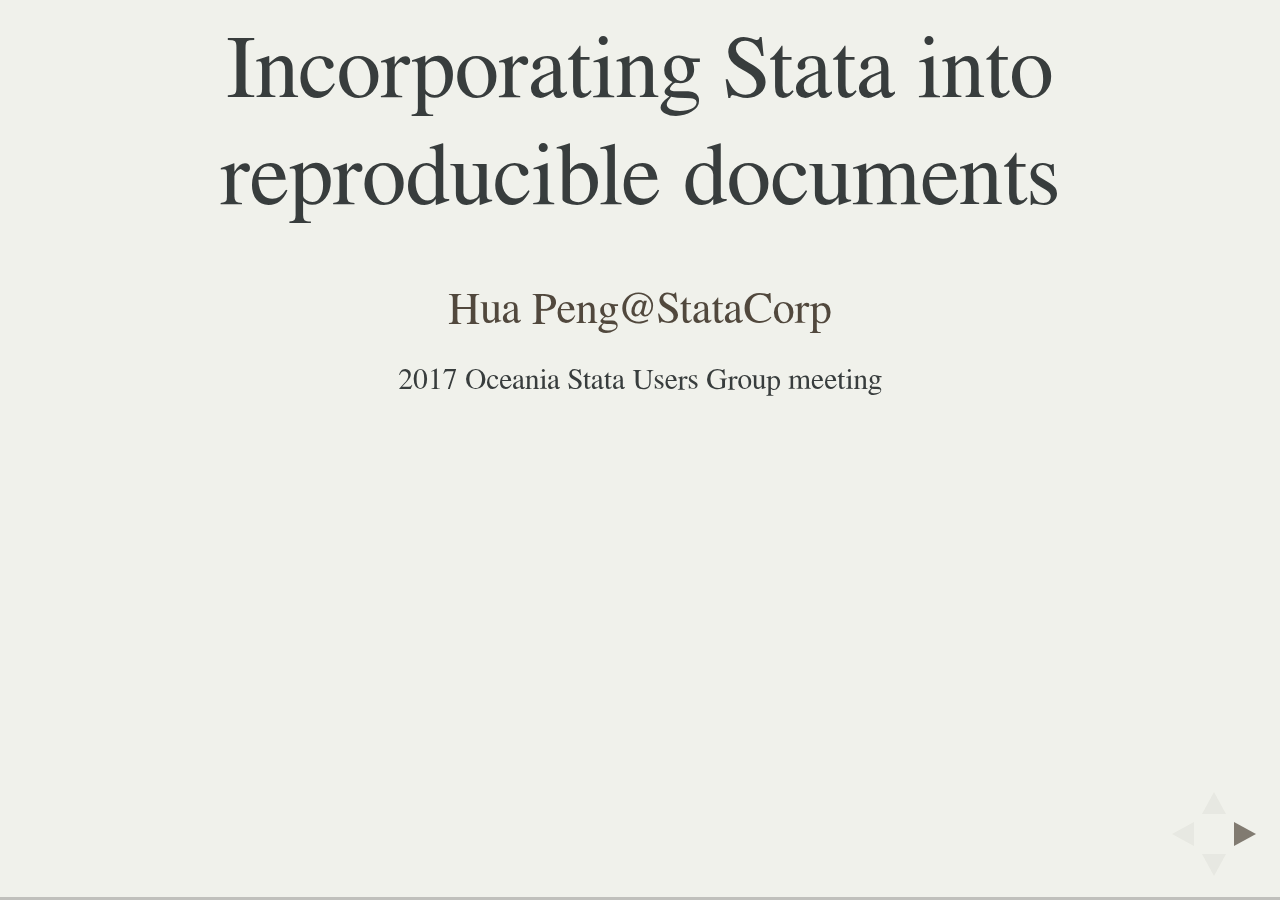
==== index.html @ 3a3a4949 "new file:   CONTRIBUTING.md 	new file:   Graph.svg 	new file:   Graph1.svg 	new file:   Graph2.svg 	" ====
<!doctype html>
<html lang="en">
<head>
<meta charset="utf-8">

<title></title>

<meta name="description" content="">    


<meta name="apple-mobile-web-app-capable" content="yes" />
<meta name="apple-mobile-web-app-status-bar-style" content="black-translucent" />

<meta name="viewport" content="width=device-width, initial-scale=1.0, maximum-scale=1.0, user-scalable=no">

<link rel="stylesheet" href="css/reveal.css">
  <link rel="stylesheet" href="css/theme/stata.css" id="theme">


<!-- For syntax highlighting -->
  <link rel="stylesheet" href="lib/css/zenburn.css">


<!-- If the query includes 'print-pdf', use the PDF print sheet -->
<script>
  document.write( '<link rel="stylesheet" href="css/print/' +
    ( window.location.search.match( /print-pdf/gi ) ? 'pdf' : 'paper' ) + 
    '.css" type="text/css" media="print">' );
</script>

<!--[if lt IE 9]>
<script src="lib/js/html5shiv.js"></script>
<![endif]-->
</head>

<body>

<div class="reveal">

<!-- Any section element inside of this container is displayed as a slide -->
<div class="slides">

<!--
<section>
<h1></h1>

<p>
<h4></h4>
</p>
</section>  
-->


<section id="incorporating-stata-into-reproducible-documents" class="slide level1">
<h1>Incorporating Stata into reproducible documents</h1>
<section id="hua-pengstatacorphpeng" class="level2">
<h2><a href="hpeng@stata.com">Hua Peng@StataCorp</a></h2>
<section id="oceania-stata-users-group-meeting" class="level3">
<h3>2017 Oceania Stata Users Group meeting</h3>
</section>
</section>
</section>
<section id="why-reproducible-documents" class="slide level1">
<h1>Why reproducible documents?</h1>
<p>Eliminate manual steps such as hand-editing documents</p>
<ul>
<li>mix formatted text and Stata output</li>
<li>include inline Stata results</li>
<li>embed Stata graphs</li>
<li>produce tables containing the output from selected Stata commands</li>
</ul>
</section>
<section id="commands-in-stata-15" class="slide level1">
<h1>Commands in Stata 15</h1>
<ul>
<li>dyndoc - convert dynamic Markdown documents to web pages</li>
<li>putdocx - create Word documents</li>
<li>putpdf - create PDF files</li>
</ul>
</section>
<section id="a-dyndoc-example" class="slide level1">
<h1>A dyndoc example</h1>
<p>Produce <a href="./example.html">a blog article</a> from a <a href="./example.md">dynamic markdown document</a></p>
</section>
<section id="quick-review-of-dynamic-tags" class="slide level1">
<h1>Quick review of dynamic tags</h1>
<section id="dd_do-for-a-block-of-stata-code" class="level2">
<h2>dd_do for a block of Stata code</h2>
<pre><code>&lt;&lt;dd_do&gt;&gt;
sysuse auto
regress weight displacement
&lt;&lt;/dd_do&gt;&gt;</code></pre>
</section>
<section id="section" class="level2">
<h2></h2>
<pre><code>. sysuse auto
(1978 Automobile Data)

. regress weight displacement

      Source |       SS           df       MS      Number of obs   =        74
-------------+----------------------------------   F(1, 72)        =    289.52
       Model |  35312313.3         1  35312313.3   Prob &gt; F        =    0.0000
    Residual |  8781865.08        72  121970.348   R-squared       =    0.8008
-------------+----------------------------------   Adj R-squared   =    0.7981
       Total |  44094178.4        73  604029.841   Root MSE        =    349.24

------------------------------------------------------------------------------
      weight |      Coef.   Std. Err.      t    P&gt;|t|     [95% Conf. Interval]
-------------+----------------------------------------------------------------
displacement |   7.573261   .4450891    17.02   0.000     6.685992     8.46053
       _cons |   1525.276   96.74555    15.77   0.000     1332.417    1718.134
------------------------------------------------------------------------------
</code></pre>
</section>
<section id="section-1" class="level2">
<h2></h2>
<p>Attributes change a tag's behavior</p>
<pre><code>&lt;&lt;dd_do:quietly&gt;&gt;
matrix define eb = e(b)
&lt;&lt;/dd_do&gt;&gt;</code></pre>
</section>
<section id="dd_display-for-inline-stata-results" class="level2">
<h2>dd_display for inline Stata results</h2>
<ul>
<li>For every unit increase in displacement, a &lt;&lt;dd_display:%9.4f eb[1,1]&gt;&gt; unit increase in weight is predicted.</li>
</ul>
<ul>
<li class="fragment">For every unit increase in displacement, a 7.5733 unit increase in weight is predicted.</li>
</ul>
</section>
<section id="dd_graph" class="level2">
<h2>dd_graph</h2>
<pre><code>&lt;&lt;dd_do:quietly&gt;&gt;
scatter weight displacement, mcolor(%30)
&lt;&lt;/dd_do&gt;&gt;</code></pre>
<pre><code>&lt;&lt;dd_graph&gt;&gt;</code></pre>
</section>
<section id="section-2" class="level2">
<h2></h2>
<section id="section-3" class="level4">
<h4><img src="Graph2.svg" ></h4>
</section>
</section>
</section>
<section id="putdocx" class="slide level1">
<h1>putdocx</h1>
<p>Produce a <a href="./exdocx.docx">.docx document</a> from a <a href="./exdocx.do">do-file</a></p>
<ul>
<li>full range of control for text formatting</li>
<li>flexible table output</li>
</ul>
</section>
<section id="output-tables-in-markdown" class="slide level1">
<h1>Output tables in markdown</h1>
<p>Produce <a href="./table.html">markdown tables</a> from <a href="./table.md">commands</a>, including</p>
<ul>
<li>all estimation commands using <strong>_coef_table</strong></li>
<li><strong>table</strong></li>
<li><strong>estimates table</strong></li>
</ul>
</section>
<section id="dyntext" class="slide level1">
<h1>dyntext</h1>
<p>Process dynamic tags in any text files, for example, LaTeX and JavaScript</p>
</section>
<section id="latex-file" class="slide level1">
<h1>LaTeX file</h1>
<p>Produce a <a href="./extex.pdf">.pdf file</a> from a <a href="./extex.md">LaTex file with dynamic tags</a> with dynamic tags</p>
<ul>
<li>use <strong>sjlog</strong></li>
<li>use <strong>pdflatex</strong> on the output of <strong>dyntext</strong></li>
</ul>
</section>
<section id="javascript" class="slide level1">
<h1>JavaScript</h1>
<ul>
<li>One <a href="./gchart.html">example</a> is using Google Chart library and the <a href="./gchart.txt">dynamic document</a></li>
<li>Another <a href="./gchart1.txt">example</a> is dynamically generating web pages based on arguments</li>
</ul>
</section>
<section id="use-pandoc-instead-of-statas-markdown" class="slide level1">
<h1>Use pandoc instead of Stata's markdown</h1>
<p>Produce reveal.js <a href="./aus17.md">slildes deck</a> with <a href="./dynpandoc.ado"><strong>dynpandoc</strong></a></p>
</section>
<section id="putpdf" class="slide level1">
<h1>putpdf</h1>
<p>Produce a <a href="./expdf.pdf">.pdf document</a> from a <a href="./expdf.do">do-file</a></p>
</section>
<section id="todo" class="slide level1">
<h1>TODO</h1>
<ul>
<li>cached code block</li>
<li>better LaTeX support</li>
</ul>
</section>
<section id="the-end" class="slide level1">
<h1>THE END</h1>
</section>
</div>
</div>
<script src="lib/js/head.min.js"></script>
<script src="js/reveal.js"></script>

<script>
  // Full list of configuration options available here:
  // https://github.com/hakimel/reveal.js#configuration
  Reveal.initialize({
    controls: true,
    progress: true,
    history: true,
    center: false,

  // available themes are in /css/theme
      theme: Reveal.getQueryHash().theme || 'stata', 
  
  // default/cube/page/concave/zoom/linear/fade/none
      transition: Reveal.getQueryHash().transition || 'default',
  
  // Optional libraries used to extend on reveal.js
  dependencies: [
    { src: 'lib/js/classList.js', condition: function() { return !document.body.classList; } },
    { src: 'plugin/markdown/showdown.js', condition: function() { return !!document.querySelector( '[data-markdown]' ); } },
    { src: 'plugin/markdown/markdown.js', condition: function() { return !!document.querySelector( '[data-markdown]' ); } },
    { src: 'plugin/highlight/highlight.js', async: true, callback: function() { hljs.initHighlightingOnLoad(); } },
    { src: 'plugin/zoom-js/zoom.js', async: true, condition: function() { return !!document.body.classList; } },
    { src: 'plugin/notes/notes.js', async: true, condition: function() { return !!document.body.classList; } }
    // { src: 'plugin/remotes/remotes.js', async: true, condition: function() { return !!document.body.classList; } }
  ]
  });

</script>

</body>
</html>
---- css/theme/stata.css ----
/**
 * A simple theme for reveal.js presentations, similar
 * to the default theme. The accent color is brown.
 *
 * This theme is Copyright (C) 2012-2013 Owen Versteeg, http://owenversteeg.com - it is MIT licensed.
 */
.reveal a {
  line-height: 1.3em; }

/*********************************************
 * GLOBAL STYLES
 *********************************************/
body {
  background: #F0F1EB;
  background-color: #F0F1EB; }

.reveal {
  font-family: "Palatino Linotype", "Book Antiqua", Palatino, FreeSerif, serif;
  font-size: 40px;
  font-weight: normal;
  color: #000; }

::selection {
  color: #fff;
  background: #26351C;
  text-shadow: none; }

::-moz-selection {
  color: #fff;
  background: #26351C;
  text-shadow: none; }

.reveal .slides > section,
.reveal .slides > section > section {
  line-height: 1.3;
  font-weight: inherit; }

/*********************************************
 * HEADERS
 *********************************************/
.reveal h1,
.reveal h2,
.reveal h3,
.reveal h4,
.reveal h5,
.reveal h6 {
  margin: 0 0 20px 0;
  color: #383D3D;
  font-family: "Palatino Linotype", "Book Antiqua", Palatino, FreeSerif, serif;
  font-weight: normal;
  line-height: 1.2;
  letter-spacing: normal;
  text-transform: none;
  text-shadow: none;
  word-wrap: break-word; }

.reveal h1 {
  font-size: 1.8em; }

.reveal h2 {
  font-size: 0.9em; }

.reveal h3 {
  font-size: 0.6em; }

.reveal h4 {
  font-size: 0.3em; }

.reveal h1 {
  text-shadow: none; }

/*********************************************
 * OTHER
 *********************************************/
.reveal p {
  margin: 20px 0;
  text-align: left;
  line-height: 1.3; }

/* Ensure certain elements are never larger than the slide itself */
.reveal img,
.reveal video,
.reveal iframe {
  max-width: 95%;
  max-height: 95%; }

.reveal strong,
.reveal b {
  font-weight: bold; }

.reveal em {
  font-style: italic; }

.reveal ol,
.reveal dl,
.reveal ul {
  display: inline-block;
  text-align: left;
  margin: 0 0 0 1em; }

.reveal ol {
  list-style-type: decimal; }

.reveal ul {
  list-style-type: disc; }

.reveal ul ul {
  list-style-type: square; }

.reveal ul ul ul {
  list-style-type: circle; }

.reveal ul ul,
.reveal ul ol,
.reveal ol ol,
.reveal ol ul {
  display: block;
  margin-left: 40px; }

.reveal dt {
  font-weight: bold; }

.reveal dd {
  margin-left: 40px; }

.reveal q,
.reveal blockquote {
  quotes: none; }

.reveal blockquote {
  display: block;
  position: relative;
  width: 70%;
  margin: 20px auto;
  padding: 5px;
  font-style: italic;
  background: rgba(255, 255, 255, 0.05);
  box-shadow: 0px 0px 2px rgba(0, 0, 0, 0.2); }

.reveal blockquote p:first-child,
.reveal blockquote p:last-child {
  display: inline-block; }

.reveal q {
  font-style: italic; }

.reveal pre {
  display: block;
  position: relative;
  width: 90%;
  margin: 20px auto;
  text-align: left;
  font-size: 0.55em;
  font-family: monospace;
  line-height: 1.1em;
  word-wrap: break-word;
  box-shadow: 0px 0px 6px rgba(0, 0, 0, 0.3); }

.reveal code {
  font-family: monospace; }

.reveal pre code {
  display: block;
  padding: 5px;
  overflow: auto;
  font-size: 0.70em;
  max-height: 400px;
  word-wrap: normal;
  line-height: 1.1em; }

.reveal table {
  margin: auto;
  border-collapse: collapse;
  border-spacing: 0; }

.reveal table th {
  font-weight: bold; }

.reveal table th,
.reveal table td {
  font-size: 0.60em;
  text-align: left;
  padding: 0.2em 0.5em 0.2em 0.5em;
  border-bottom: 1px solid; }

.reveal table th[align="center"],
.reveal table td[align="center"] {
  text-align: center; }

.reveal table th[align="right"],
.reveal table td[align="right"] {
  text-align: right; }

.reveal table tbody tr:last-child th,
.reveal table tbody tr:last-child td {
  border-bottom: none; }

.reveal sup {
  vertical-align: super; }

.reveal sub {
  vertical-align: sub; }

.reveal small {
  display: inline-block;
  font-size: 0.6em;
  line-height: 1.2em;
  vertical-align: top; }

.reveal small * {
  vertical-align: top; }

/*********************************************
 * LINKS
 *********************************************/
.reveal a {
  color: #51483D;
  text-decoration: none;
  -webkit-transition: color .15s ease;
  -moz-transition: color .15s ease;
  transition: color .15s ease; }

.reveal a:hover {
  color: #8b7c69;
  text-shadow: none;
  border: none; }

.reveal .roll span:after {
  color: #fff;
  background: #25211c; }

/*********************************************
 * IMAGES
 *********************************************/
.reveal section img {
  margin: 15px 0px;
  background: rgba(255, 255, 255, 0.12);
  border: 4px solid #000;
  box-shadow: 0 0 10px rgba(0, 0, 0, 0.15); }

.reveal section img.plain {
  border: 0;
  box-shadow: none; }

.reveal a img {
  -webkit-transition: all .15s linear;
  -moz-transition: all .15s linear;
  transition: all .15s linear; }

.reveal a:hover img {
  background: rgba(255, 255, 255, 0.2);
  border-color: #51483D;
  box-shadow: 0 0 20px rgba(0, 0, 0, 0.55); }

/*********************************************
 * NAVIGATION CONTROLS
 *********************************************/
.reveal .controls .navigate-left,
.reveal .controls .navigate-left.enabled {
  border-right-color: #51483D; }

.reveal .controls .navigate-right,
.reveal .controls .navigate-right.enabled {
  border-left-color: #51483D; }

.reveal .controls .navigate-up,
.reveal .controls .navigate-up.enabled {
  border-bottom-color: #51483D; }

.reveal .controls .navigate-down,
.reveal .controls .navigate-down.enabled {
  border-top-color: #51483D; }

.reveal .controls .navigate-left.enabled:hover {
  border-right-color: #8b7c69; }

.reveal .controls .navigate-right.enabled:hover {
  border-left-color: #8b7c69; }

.reveal .controls .navigate-up.enabled:hover {
  border-bottom-color: #8b7c69; }

.reveal .controls .navigate-down.enabled:hover {
  border-top-color: #8b7c69; }

/*********************************************
 * PROGRESS BAR
 *********************************************/
.reveal .progress {
  background: rgba(0, 0, 0, 0.2); }

.reveal .progress span {
  background: #51483D;
  -webkit-transition: width 800ms cubic-bezier(0.26, 0.86, 0.44, 0.985);
  -moz-transition: width 800ms cubic-bezier(0.26, 0.86, 0.44, 0.985);
  transition: width 800ms cubic-bezier(0.26, 0.86, 0.44, 0.985); }
---- lib/css/zenburn.css ----
/*

Zenburn style from voldmar.ru (c) Vladimir Epifanov <voldmar@voldmar.ru>
based on dark.css by Ivan Sagalaev

*/

.hljs {
  display: block;
  overflow-x: auto;
  padding: 0.5em;
  background: #3f3f3f;
  color: #dcdcdc;
}

.hljs-keyword,
.hljs-selector-tag,
.hljs-tag {
  color: #e3ceab;
}

.hljs-template-tag {
  color: #dcdcdc;
}

.hljs-number {
  color: #8cd0d3;
}

.hljs-variable,
.hljs-template-variable,
.hljs-attribute {
  color: #efdcbc;
}

.hljs-literal {
  color: #efefaf;
}

.hljs-subst {
  color: #8f8f8f;
}

.hljs-title,
.hljs-name,
.hljs-selector-id,
.hljs-selector-class,
.hljs-section,
.hljs-type {
  color: #efef8f;
}

.hljs-symbol,
.hljs-bullet,
.hljs-link {
  color: #dca3a3;
}

.hljs-deletion,
.hljs-string,
.hljs-built_in,
.hljs-builtin-name {
  color: #cc9393;
}

.hljs-addition,
.hljs-comment,
.hljs-quote,
.hljs-meta {
  color: #7f9f7f;
}


.hljs-emphasis {
  font-style: italic;
}

.hljs-strong {
  font-weight: bold;
}
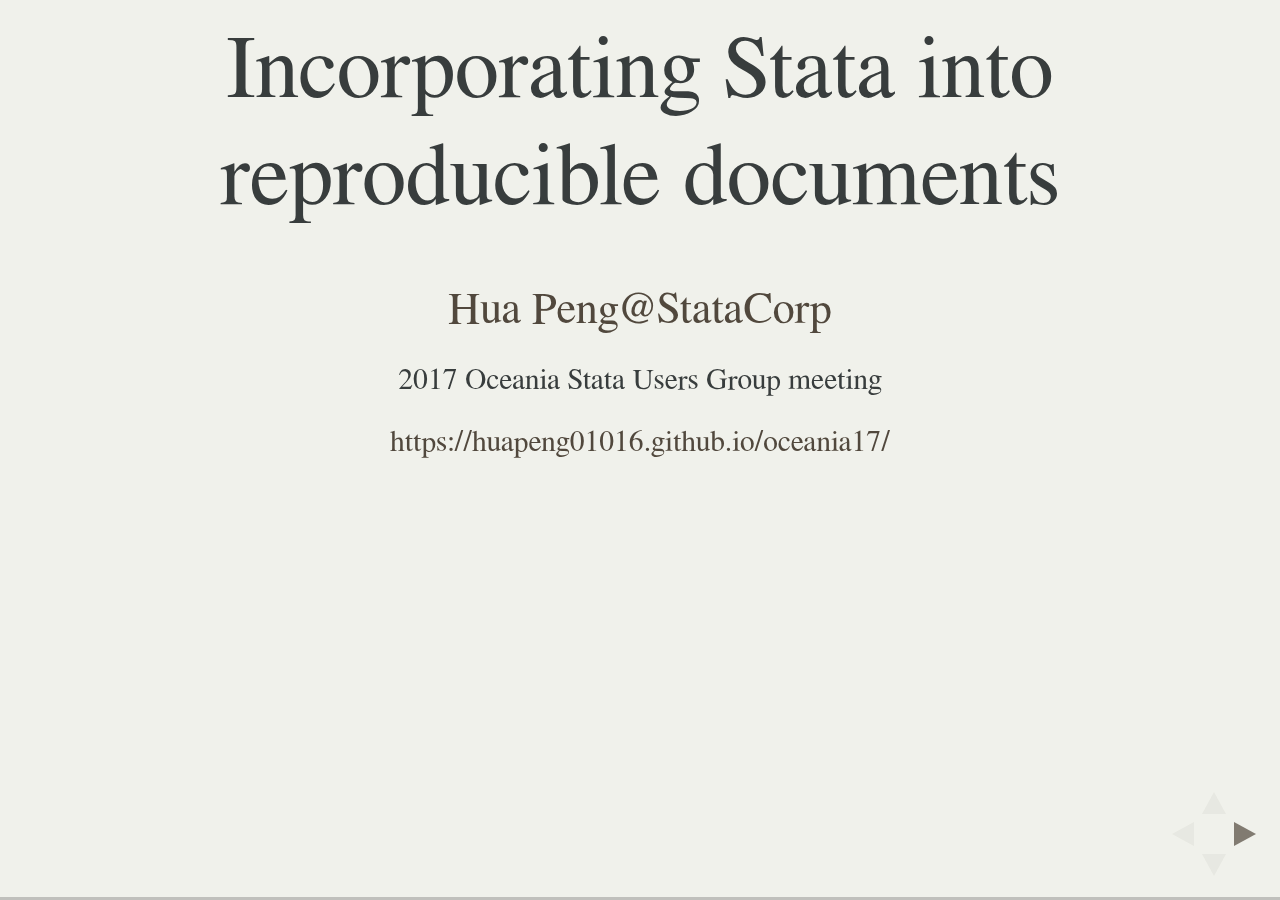
==== commit dc2a8929: "modified:   aus17.md 	modified:   index.html" ====
--- a/index.html
+++ b/index.html
@@ -57,6 +57,9 @@
 <h2><a href="hpeng@stata.com">Hua Peng@StataCorp</a></h2>
 <section id="oceania-stata-users-group-meeting" class="level3">
 <h3>2017 Oceania Stata Users Group meeting</h3>
+</section>
+<section id="httpshuapeng01016.github.iooceania17" class="level3">
+<h3><a href="https://huapeng01016.github.io/oceania17/" class="uri">https://huapeng01016.github.io/oceania17/</a></h3>
 </section>
 </section>
 </section>
@@ -139,9 +142,103 @@
 <section id="section-2" class="level2">
 <h2></h2>
 <section id="section-3" class="level4">
-<h4><img src="Graph2.svg" ></h4>
-</section>
-</section>
+<h4><img src="Graph.svg" ></h4>
+</section>
+</section>
+</section>
+<section id="more-dynamic-tags" class="slide level1">
+<h1>More dynamic tags</h1>
+<section id="display-contents-based-on-condition" class="level2">
+<h2>Display contents based on condition</h2>
+<pre><code>&lt;&lt;dd_skip_if: (&quot;`talkplace&#39;&quot; == &quot;Oceania&quot;)&gt;&gt;
+&gt; The past was alterable. The past never had been altered.
+&lt;&lt;dd_skip_else&gt;&gt;
+&gt; Oceania was at war with Eastasia. Oceania had always been at war with Eastasia.
+&lt;&lt;dd_skip_end&gt;&gt;</code></pre>
+</section>
+<section id="section-4" class="level2">
+<h2></h2>
+<blockquote>
+<p>Oceania was at war with Eastasia. Oceania had always been at war with Eastasia.</p>
+</blockquote>
+</section>
+<section id="include-a-text-file" class="level2">
+<h2>Include a text file</h2>
+<p>The <a href="subsection1.txt">text file</a> might be the result of a <a href="subsection1.md">dynamic file</a>.</p>
+<pre><code>&lt;&lt;dd_include: subsection1.txt &gt;&gt;</code></pre>
+</section>
+<section id="section-5" class="level2">
+<h2></h2>
+<p>Make a dataset containing means and variances of 100-observation samples from a lognormal distribution. Perform the experiment 10,000 times, then summarize the result:</p>
+<pre><code>
+    Variable |        Obs        Mean    Std. Dev.       Min        Max
+-------------+---------------------------------------------------------
+        mean |     10,000    1.648681    .2178435   1.038739   3.246317
+         var |     10,000    4.714419    4.978809   .8448562   206.9827
+</code></pre>
+</section>
+</section>
+<section id="do-files-on-steroids" class="slide level1">
+<h1>&quot;.do files on steroids&quot;</h1>
+<ul>
+<li>macros work the same as in do-file</li>
+<li>accept arguments</li>
+</ul>
+</section>
+<section id="use-arguments-in-dyndoc" class="slide level1">
+<h1>Use arguments in <strong>dyndoc</strong></h1>
+<p>Produce a set of different HTML pages from one <a href="./auto_78.txt">dynamic document</a> with different arguments</p>
+<ul>
+<li><a href="./cars/AMC%20Concord.html">AMC Concord</a></li>
+<li><a href="./cars/BMW%20320i.html">BMW 320i</a></li>
+<li><a href="./cars/Buick%20Riviera.html">Buick Riviera</a></li>
+<li><a href="./cars/Ford%20Mustang.html">Ford Mustang</a></li>
+<li><a href="./cars/Honda%20Accord.html">Honda Accord</a></li>
+<li><a href="./cars/Toyota%20Celica.html">Toyota Celica</a></li>
+</ul>
+</section>
+<section id="code-for-the-previous-page" class="slide level1">
+<h1>Code for the previous page</h1>
+<pre><code>&lt;&lt;dd_do:quietly&gt;&gt;
+use auto_78_img.dta, clear
+desc
+cap mkdir cars
+&lt;&lt;/dd_do&gt;&gt;
+
+&lt;&lt;dd_do:nocommand&gt;&gt;
+forval i=1/`r(N)&#39; {
+  di &quot;- [&quot; make[`i&#39;] &quot;](./cars/&quot; make[`i&#39;] &quot;.html)&quot;
+}
+&lt;&lt;/dd_do&gt;&gt;
+
+// need use dd_remove
+&lt;&lt;dd_do&gt;&gt;
+forval i=1/`r(N)&#39; {
+  dyndoc auto_78.txt `=make[`i&#39;]&#39;, saving(&quot;cars/`=make[`i&#39;]&#39;.html&quot;) replace
+}
+&lt;&lt;/dd_do&gt;&gt;
+// need use dd_remove
+</code></pre>
+</section>
+<section id="dyntext" class="slide level1">
+<h1>dyntext</h1>
+<p>Process dynamic tags in any text files, for example, LaTeX and JavaScript</p>
+</section>
+<section id="javascript" class="slide level1">
+<h1>JavaScript</h1>
+<ul>
+<li>An <a href="./gchart.html">example</a> is using Google Chart library and the <a href="./gchart.txt">dynamic document</a></li>
+</ul>
+<pre><code>dyntext gchart.txt, sav(gchart.html) replace</code></pre>
+</section>
+<section id="use-pandoc-instead-of-statas-markdown" class="slide level1">
+<h1>Use pandoc instead of Stata's markdown</h1>
+<ul>
+<li>Produce reveal.js <a href="./aus17.md">slildes deck</a> with <a href="./maker.do">a do-file</a></li>
+<li>Produce <a href="./auto.docx">.docx document</a> with <a href="./makeauto.do">a do-file</a></li>
+<li>Both do-files use <a href="./dynpandoc.ado"><strong>dynpandoc</strong></a></li>
+<li><strong>dynpandoc</strong> uses <a href="./pandocmarkdown.ado"><strong>pandocmarkdown</strong></a> instead of Stata's markdown</li>
+</ul>
 </section>
 <section id="putdocx" class="slide level1">
 <h1>putdocx</h1>
@@ -158,40 +255,6 @@
 <li>all estimation commands using <strong>_coef_table</strong></li>
 <li><strong>table</strong></li>
 <li><strong>estimates table</strong></li>
-</ul>
-</section>
-<section id="dyntext" class="slide level1">
-<h1>dyntext</h1>
-<p>Process dynamic tags in any text files, for example, LaTeX and JavaScript</p>
-</section>
-<section id="latex-file" class="slide level1">
-<h1>LaTeX file</h1>
-<p>Produce a <a href="./extex.pdf">.pdf file</a> from a <a href="./extex.md">LaTex file with dynamic tags</a> with dynamic tags</p>
-<ul>
-<li>use <strong>sjlog</strong></li>
-<li>use <strong>pdflatex</strong> on the output of <strong>dyntext</strong></li>
-</ul>
-</section>
-<section id="javascript" class="slide level1">
-<h1>JavaScript</h1>
-<ul>
-<li>One <a href="./gchart.html">example</a> is using Google Chart library and the <a href="./gchart.txt">dynamic document</a></li>
-<li>Another <a href="./gchart1.txt">example</a> is dynamically generating web pages based on arguments</li>
-</ul>
-</section>
-<section id="use-pandoc-instead-of-statas-markdown" class="slide level1">
-<h1>Use pandoc instead of Stata's markdown</h1>
-<p>Produce reveal.js <a href="./aus17.md">slildes deck</a> with <a href="./dynpandoc.ado"><strong>dynpandoc</strong></a></p>
-</section>
-<section id="putpdf" class="slide level1">
-<h1>putpdf</h1>
-<p>Produce a <a href="./expdf.pdf">.pdf document</a> from a <a href="./expdf.do">do-file</a></p>
-</section>
-<section id="todo" class="slide level1">
-<h1>TODO</h1>
-<ul>
-<li>cached code block</li>
-<li>better LaTeX support</li>
 </ul>
 </section>
 <section id="the-end" class="slide level1">
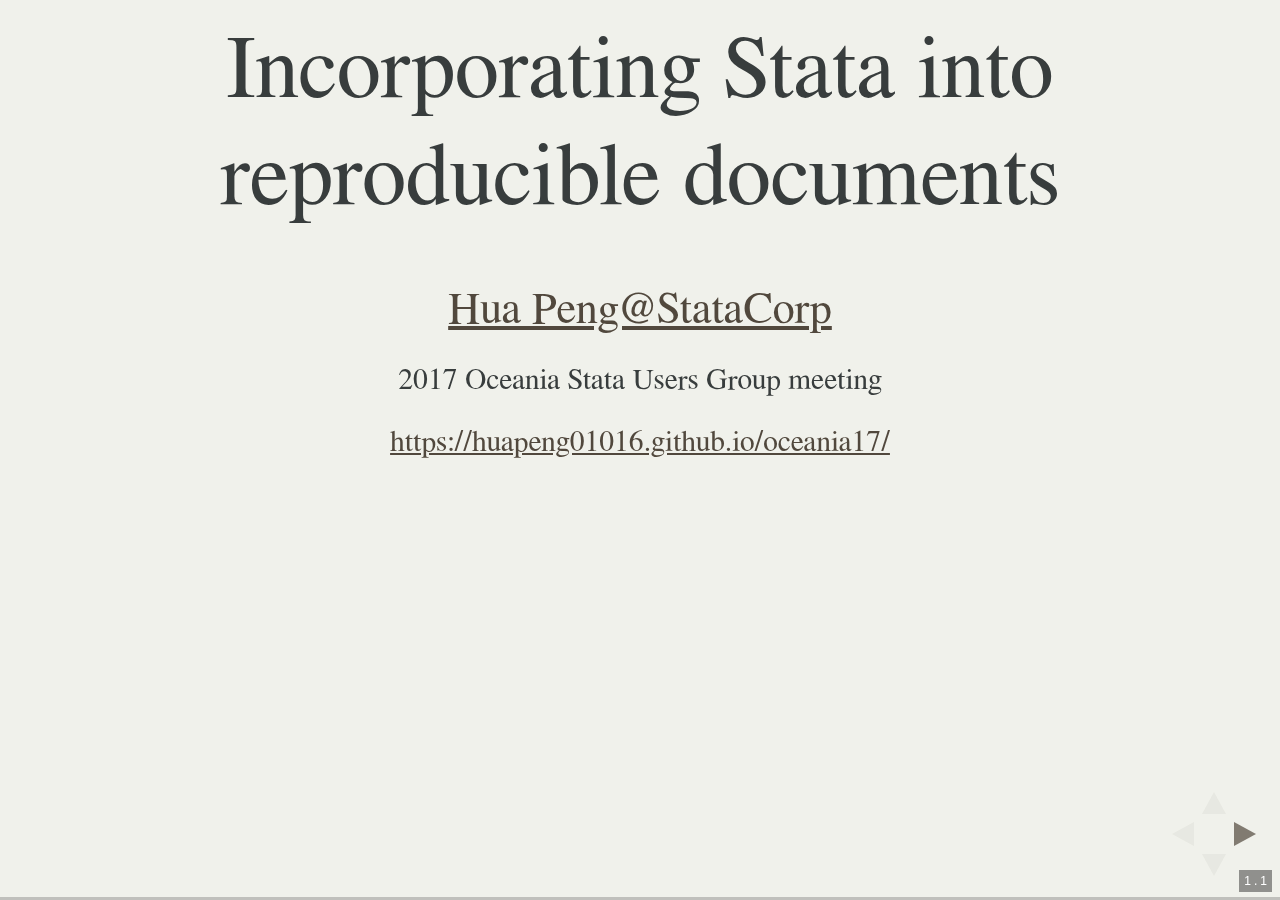
==== commit 724e15f7: "Changes to be committed: 	modified:   .DS_Store 	modified:   Graph.svg 	modified:   aus17.md 	modifi" ====
--- a/index.html
+++ b/index.html
@@ -196,6 +196,7 @@
 <li><a href="./cars/Honda%20Accord.html">Honda Accord</a></li>
 <li><a href="./cars/Toyota%20Celica.html">Toyota Celica</a></li>
 </ul>
+<p>The dataset is at <a href="./auto_78_img.dta">auto_78_img.dta</a>.</p>
 </section>
 <section id="code-for-the-previous-page" class="slide level1">
 <h1>Code for the previous page</h1>
@@ -273,6 +274,7 @@
     progress: true,
     history: true,
     center: false,
+    slideNumber: true,
 
   // available themes are in /css/theme
       theme: Reveal.getQueryHash().theme || 'stata', 
--- a/css/theme/stata.css
+++ b/css/theme/stata.css
@@ -215,7 +215,7 @@
  *********************************************/
 .reveal a {
   color: #51483D;
-  text-decoration: none;
+  text-decoration: underline;
   -webkit-transition: color .15s ease;
   -moz-transition: color .15s ease;
   transition: color .15s ease; }
